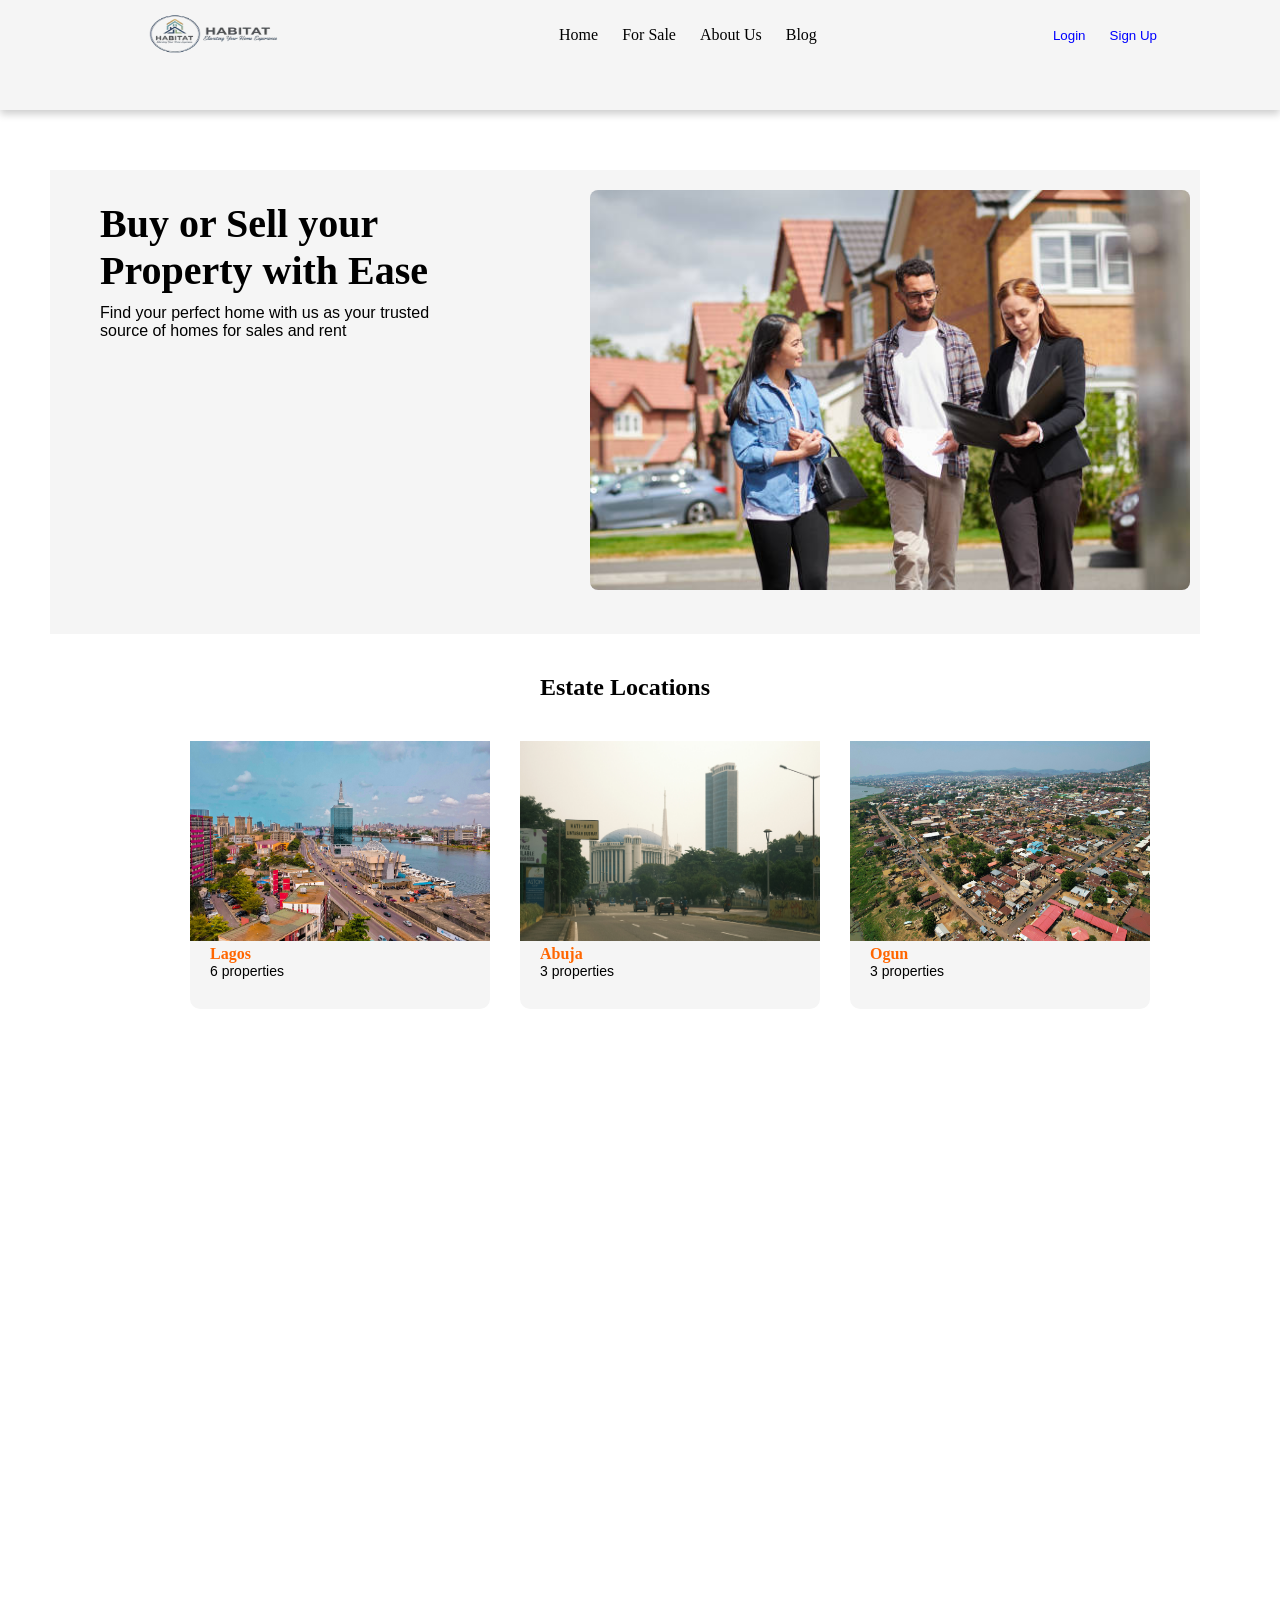
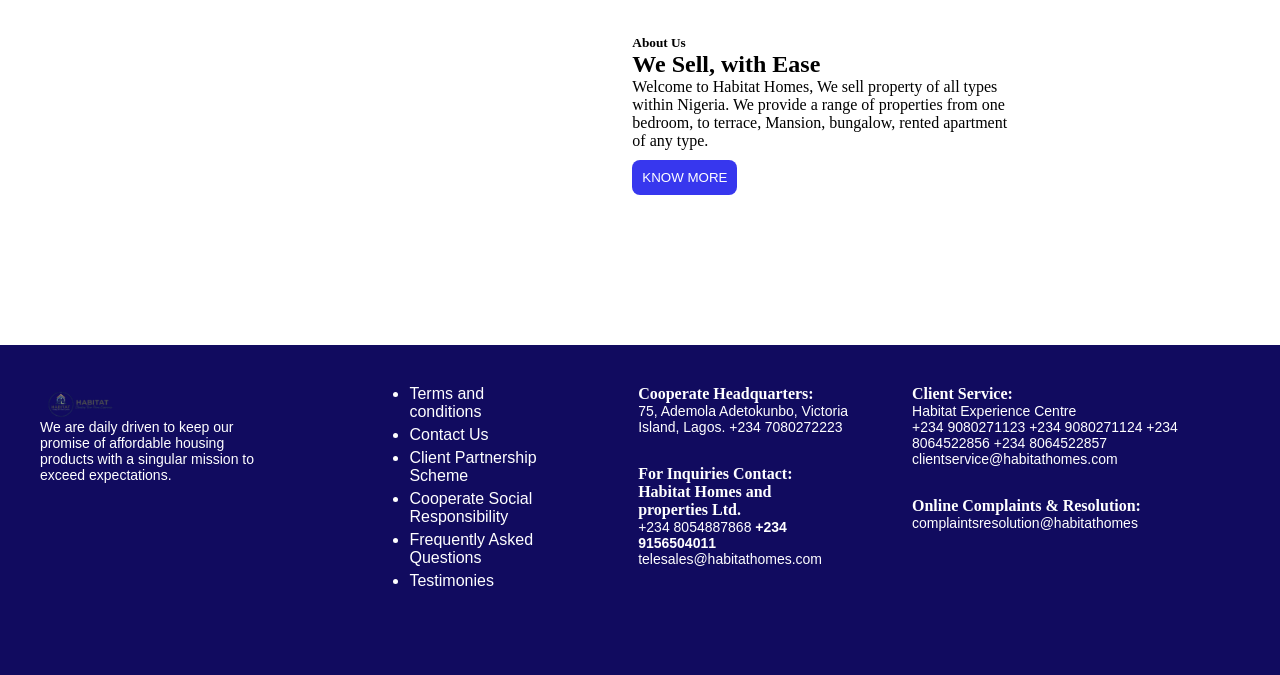
==== index.html @ efdb1add "first commit" ====
<!DOCTYPE html>
<html lang="en">

<head>
  <meta charset="UTF-8">
  <meta name="viewport" content="width=device-width, initial-scale=1.0">
  <title>HABITAT</title>
  <link rel="icon" href="Images/real_estate-removebg-preview.png">
  <link href="https://unpkg.com/aos@2.3.1/dist/aos.css" rel="stylesheet">
  <link rel="stylesheet" href="style.css">
</head>

<body>


  <nav class="navbar">
    <img src="Images/real_estate-removebg-preview.png" alt="">
    <ul>
      <li><a href="index.html">Home</a></li>
      <li><a href="#For Sale">For Sale</a></li>
      <li><a href="#About Us">About Us</a></li>
      <li><a href="blog.html">Blog</a></li>
    </ul>
    <div class="div">
      <img src="Images/icon-hamburger.svg" alt="">
      <button><a href="login.html">Login</a></button>
      <button><a href="signup.html">Sign Up</a></button>
    </div>
  </nav>

  <header class="header">
    <div  data-aos="fade-right" data-aos-duration="3000">
      <h1>Buy or Sell your Property with Ease</h1>
      <p>Find your perfect home with us as your trusted source of homes for sales and rent</p>
    </div>
    <a href=""><img src="Images/istockphoto-1481643677-612x612.jpg" alt="" data-aos="zoom-in" data-aos-duration="3000"></a>
  </header>

  <section class="Estate">
    <h1 id="For Sale">Estate Locations</h1>

    <main data-aos="fade-up" data-aos-duration="3000">
      <div>
        <a href="lagos.html"><img src="Images/nupo-deyon-daniel-67ruAEYmp4c-unsplash.jpg" alt=""></a>
        <h4>Lagos</h4>
        <p>6 properties</p>
      </div>

      <div>
        <a href="abuja.html"><img src="Images/david-kristianto-0sH-Owht5fI-unsplash.jpg" alt=""></a>
        <h4>Abuja</h4>
        <p>3 properties</p>
      </div>


      <div>
        <a href="ogun.html"><img src="Images/mathias-owa-martins-2mbQ1sxVZ0Q-unsplash.jpg" alt=""></a>
        <h4>Ogun</h4>
        <p>3 properties</p>
      </div>
    </main>

    <main data-aos="fade-up"
     data-aos-anchor-placement="bottom-bottom" data-aos-duration="3000">
      <div>
        <a href="oyo.html"><img src="Images/bouy-moon-1UuPDhQAdTY-unsplash.jpg" alt=""></a>
        <h4>Oyo</h4>
        <p>3 properties</p>
      </div>


      <div>
        <a href="osun.html"><img src="Images/virgyl-sowah-E9NPWGBXM9o-unsplash.jpg" alt=""></a>
        <h4>Osun</h4>
        <p>3 properties</p>
      </div>


      <div>
        <a href="ekiti.html"><img src="Images/falaq-lazuardi-L0lNGSWO5GY-unsplash.jpg" alt=""></a>
        <h4>Ekiti</h4>
        <p>3 properties</p>
      </div>

    </main>

    <main data-aos="fade-up"
     data-aos-anchor-placement="bottom-bottom" data-aos-duration="3000">
      <div>
        <a href="nasarawa.html"><img src="Images/francis-tokede-YHlNW7tD_mY-unsplash.jpg" alt=""></a>
        <h4>Nasarawa</h4>
        <p>1 property</p>
      </div>

      <div>
        <a href="niger.html"><img src="Images/eswatini-photography-Yz4921LG_4A-unsplash.jpg" alt=""></a>
        <h4>Niger</h4>
        <p>1 property</p>
      </div>

      <div>
        <a href="jos.html"><img src="Images/gleive-marcio-rodrigues-de-souza-d_6Myrg5FQU-unsplash.jpg" alt=""></a>
        <h4>Jos</h4>
        <p>1 property</p>
      </div>
    </main>
  </section>

  <article class="article" id="About Us">
    <img src="Images/avi-waxman-f9qZuKoZYoY-unsplash.jpg" alt="" class="img2" data-aos="fade-right"
     data-aos-offset="300"
     data-aos-easing="ease-in-sine" data-aos-duration="3000">
    <div>
      <h5>About Us</h5>
      <h2>We Sell, with Ease</h2>
      <p>Welcome to Habitat Homes, We sell property of all types within Nigeria.
      We provide a range of properties from one bedroom, to terrace, Mansion, bungalow, rented apartment of any type.</p>

      <button><a href="">KNOW MORE</a></button>
    </div>

  </article>

  <footer class="footer">
    <main>
      <div>
        <img src="Images/real_estate-removebg-preview.png" alt="" class="logo">
        <!-- <p>© 2024 HABITAT. All rights reserved.</p> -->
        <p class="p">We are daily driven to keep our promise of affordable housing products with a singular mission to
          exceed expectations.</p>
      </div>

      <div>
        <ul>
          <li><a href="">Terms and conditions</a></li>
          <li><a href="">Contact Us</a></li>
          <li><a href="">Client Partnership Scheme</a></li>
          <li><a href="">Cooperate Social Responsibility</a></li>
          <li><a href="">Frequently Asked Questions</a></li>
          <li><a href="">Testimonies</a></li>
        </ul>
      </div>

      <div>
        <h4>Cooperate Headquarters:</h4>
        <p>75, Ademola Adetokunbo, Victoria Island, Lagos. +234 7080272223</p>

        <h4 class="h4">For Inquiries Contact: Habitat Homes and properties Ltd.</h4>
        <p>+234 8054887868 <b>+234 9156504011</b> <br>
          telesales@habitathomes.com</p>
      </div>

      <div>
        <h4>Client Service:</h4>
        <p>Habitat Experience Centre</p>
        <p>+234 9080271123 +234 9080271124
          +234 8064522856 +234 8064522857 clientservice@habitathomes.com</p>

        <h4 class="h4">Online Complaints & Resolution:</h4>
        <p>complaintsresolution@habitathomes</p>
      </div>
    </main>
  </footer>

  <script src="https://unpkg.com/aos@2.3.1/dist/aos.js"></script>
  <script>
    AOS.init();
  </script>
</body>
</html>
---- style.css ----
* {
  margin: 0;
  padding: 0;
  box-sizing: border-box; 
}


.navbar ul li {
  list-style: none;
  display: inline;
  padding-left: 20px;
}

.navbar ul li a{
  text-decoration: none;
  color: black;
}

.navbar ul li a:hover {
  color: rgb(92, 11, 95);
  background-color: whitesmoke;
  padding: 10px;
}

.navbar img {
  width: 200px;
  height: 150px;
}

.navbar .div img {
  display: none;
}

.navbar {
  display: flex;
  justify-content: space-around;
  align-items: center;
  margin-top: -40px;
  background-color: whitesmoke;
  box-shadow: 0 4px 8px 0 rgba(0, 0, 0, 0.2);
  position: fixed;
  top: 0;
   z-index: 1;
  width: 100%;
  padding-bottom: -50px;
}

.navbar .div button a {
  text-decoration: none;
  color: blue;
  padding: 10px;
}

.navbar .div button a:hover {
  color: white;
  background-color: blue;
  border-radius: 10px;
  padding: 10px;
  text-transform: uppercase;
} 

.navbar .div button {
  border: none;
  background: none;
  border-radius: 10px;
}

.header {
  display: flex;
background-color:  whitesmoke;
margin-left: 50px;
margin-top: 170px;
margin-right: 80px;
padding-bottom: 40px;
}


.header h1 {
  width: 70%;
  font-size: 40px;
  margin-left: 50px; 
  margin-top: 30px;
}

.header p {
  margin-left: 50px;
  margin-top: 10px;
  font-family:'Segoe UI', Tahoma, Geneva, Verdana, sans-serif;
  width: 70%;
}

.header img {
  width: 600px;
  margin-top: 20px;
  border-radius: 8px;
  margin-left: 20px;
  margin-right: 10px;
}

.Estate main{
  display: flex;
  margin-top: 10px;
  margin-left: 190px;
}

.Estate main div h4 {
  padding-left: 20px;
  color: rgb(255, 102, 0);
}

.Estate main div p {
  padding-left: 20px;
  padding-bottom: 10px;
  font-family:Arial, Helvetica, sans-serif;
  font-size: 14px;
}
.Estate h1 {
  margin-bottom: 40px;
  margin-top: 40px;
  margin-left: 540px;
  width: 100%;
  font-family: Georgia, 'Times New Roman', Times, serif;
}

.Estate div {
  background-color: whitesmoke;
  /* margin-top: 70px; */
  margin-right: 30px;
  padding-bottom: 20px;
  border-radius: 10px;
}

.Estate img {
  width: 300px;
  height: 200px;
}

.article {
  display:flex;

}

.article .img2 {
  width: 600px;
  height: 300px;
  margin-left: 190px;
  margin-top: 40px;
}

.article div {
  margin-top: 70px;
  margin-left: 20px;
}

.article div p{
  width: 60%;
  margin-bottom:10px;
  font-family:'Times New Roman', Times, serif;
}

.article div button {
  border: none;
  background-color: rgb(55, 55, 238);
  border-radius: 8px;
  padding: 10px;
}

.article div button a {
  text-decoration: none;
  color: white;
}

.footer {
  background-color: rgb(17, 11, 95);
  color: white;
  /* text-align: center; */
  padding-bottom: 80px;
  margin-top: 40px;
}

.logo {
  width: 100px;
  /* background-color: white; */
  margin-left: 30px;
  margin-top: -30px;
}

.footer main div .p {
  width: 70%;
  font-size: 14px;
  margin-left: 40px;
  margin-top: -40px;
}

.footer main {
  display: flex;
  justify-content: space-around;
}

.footer main div p {
  font-family: 'Segoe UI', Tahoma, Geneva, Verdana, sans-serif;
  width: 120%;
  font-size: 14px;
}

.footer main div ul li {
  padding-bottom: 5px;
  font-family:'Segoe UI', Tahoma, Geneva, Verdana, sans-serif;
  font-size: 16px;
  width: 120%;
  
}

.footer main div ul li a {
  text-decoration: none;
  color: white;
  margin-right: 40px;
  margin-top: 40px;
}

.footer main div {
  margin-top: 40px;
  padding-right: 90px;
}

.footer main div .h4 {
  margin-top: 30px;
  font-family:Cambria, Cochin, Georgia, Times, 'Times New Roman', serif;
}

.footer main div h4 {
  font-family:Cambria, Cochin, Georgia, Times, 'Times New Roman', serif;
}

@media only screen and (max-width:850px) {
 
  

  .navbar ul li {
    display: none;
  }

  .navbar .div img {
    display: inline;
    width: 15px;
    height: 15px;
  }

  .header {
    flex-direction: column-reverse;
    background-color: white
  }

  .header h1 {
    width: 120%;
    font-size: 36px;
    margin-left: -10px;
  }

  .header p {
    margin-left: -20px;
    width: 120%;
  }
  .header img {
    width:380px;
    height: 380px;
    margin-left: -40px;
  }

  .Estate main {
    flex-direction: column;
  }

  .Estate h1 {
    margin-top: -5px;
    /* margin-left: -10px; */
    margin-left: 30px;
  }

  .Estate main div {
    margin-left: -150px;
    margin-bottom: 20px;
  }

  .Estate div img {
    width: 350px;
  }

  .article {
    flex-direction: column;
  }

  .article div p {
    width: 90%;
  }

  .article .img2 {
    width: 460px;
    margin-left: -100px;
  }

  .footer main {
    flex-direction: column;
    text-align: center;
    margin-left: 50px;
  }

  .footer main div ul li {
    list-style: none;
  }
}
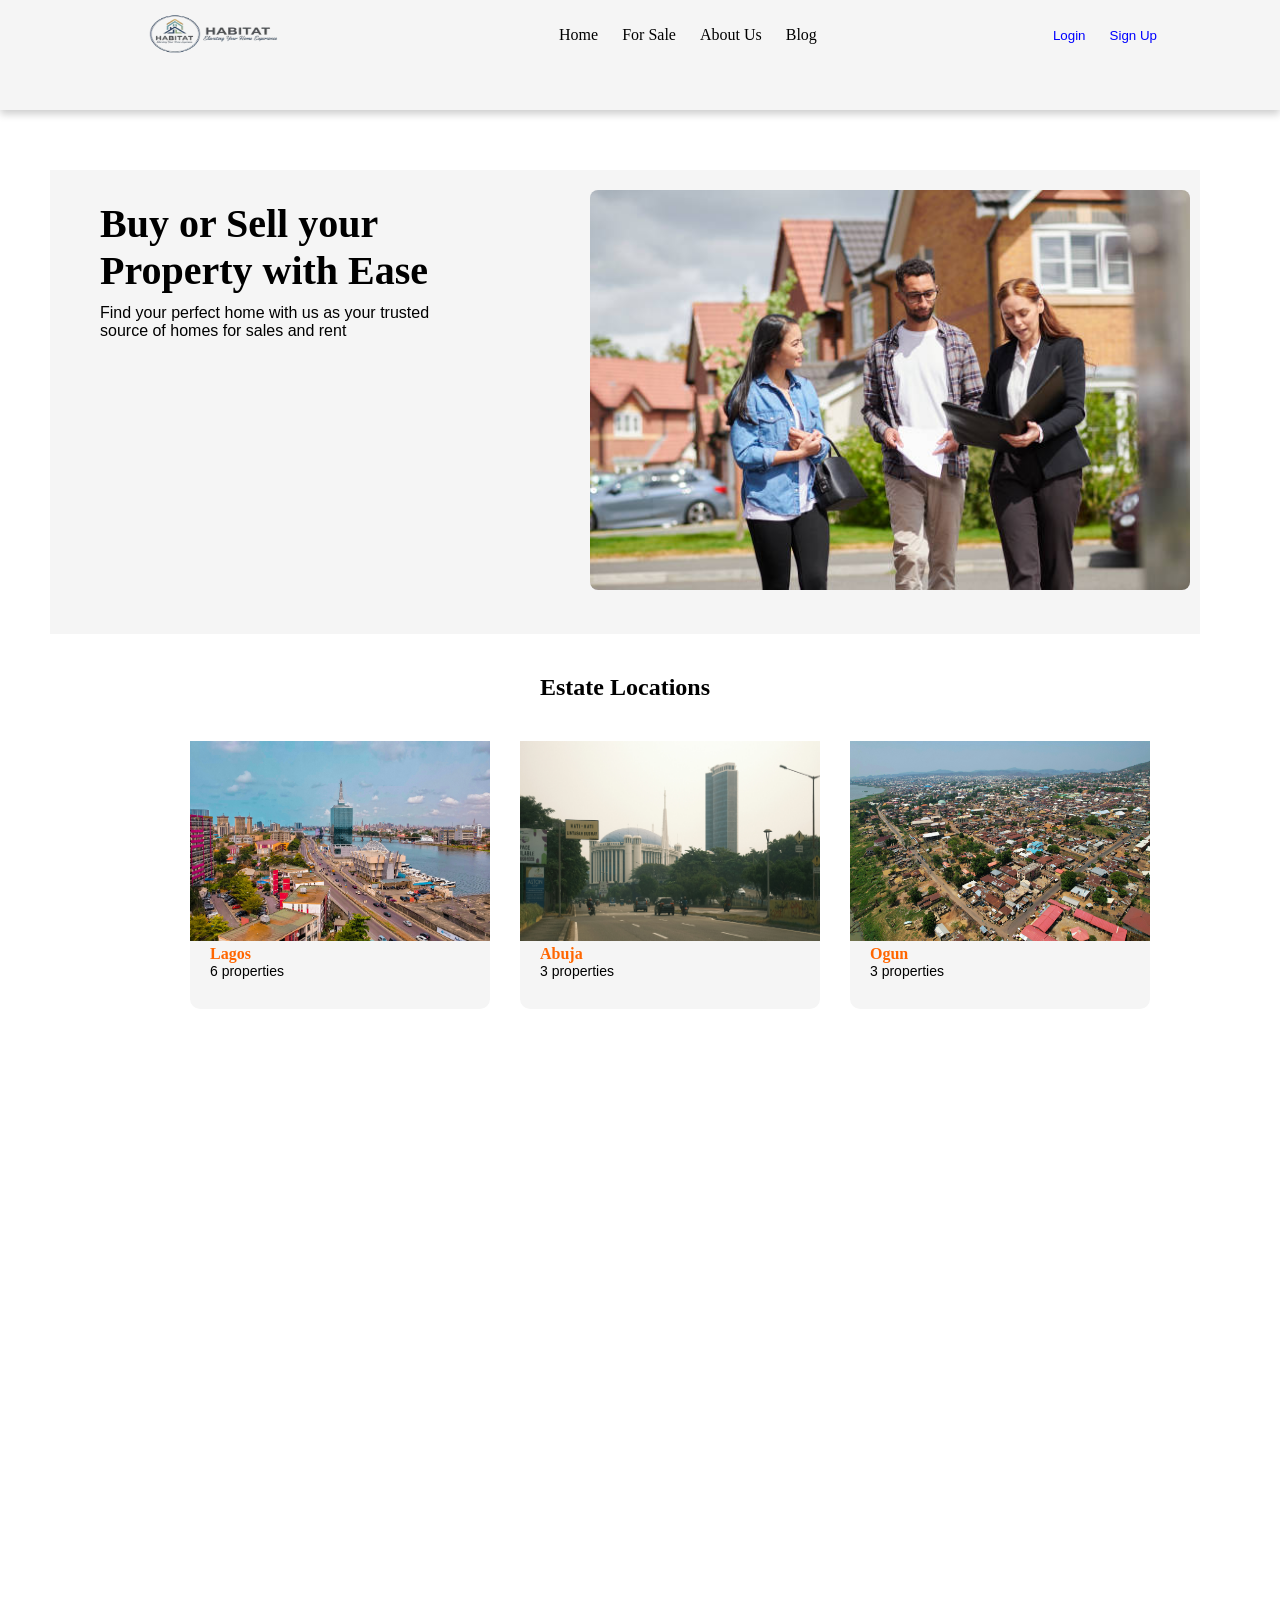
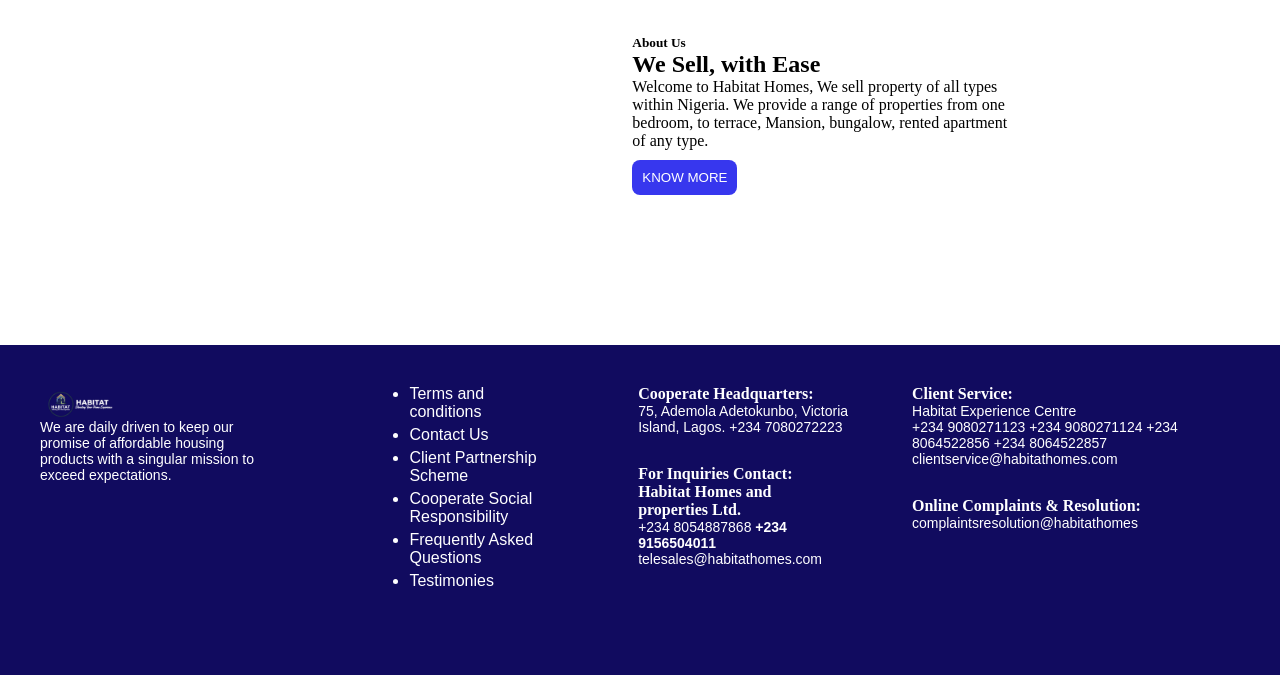
==== commit f8430a23: "changed" ====
--- a/index.html
+++ b/index.html
@@ -124,7 +124,7 @@
   <footer class="footer">
     <main>
       <div>
-        <img src="Images/real_estate-removebg-preview.png" alt="" class="logo">
+        <img src="Images/logo_white-removebg-preview.png" alt="" class="logo">
         <!-- <p>© 2024 HABITAT. All rights reserved.</p> -->
         <p class="p">We are daily driven to keep our promise of affordable housing products with a singular mission to
           exceed expectations.</p>
--- a/style.css
+++ b/style.css
@@ -295,8 +295,8 @@
   }
 
   .article .img2 {
-    width: 460px;
-    margin-left: -100px;
+    width: 380px;
+    margin-left: 20px;
   }
 
   .footer main {
@@ -305,6 +305,10 @@
     margin-left: 50px;
   }
 
+  .footer .logo {
+ margin-left: -50px;
+  }
+
   .footer main div ul li {
     list-style: none;
   }
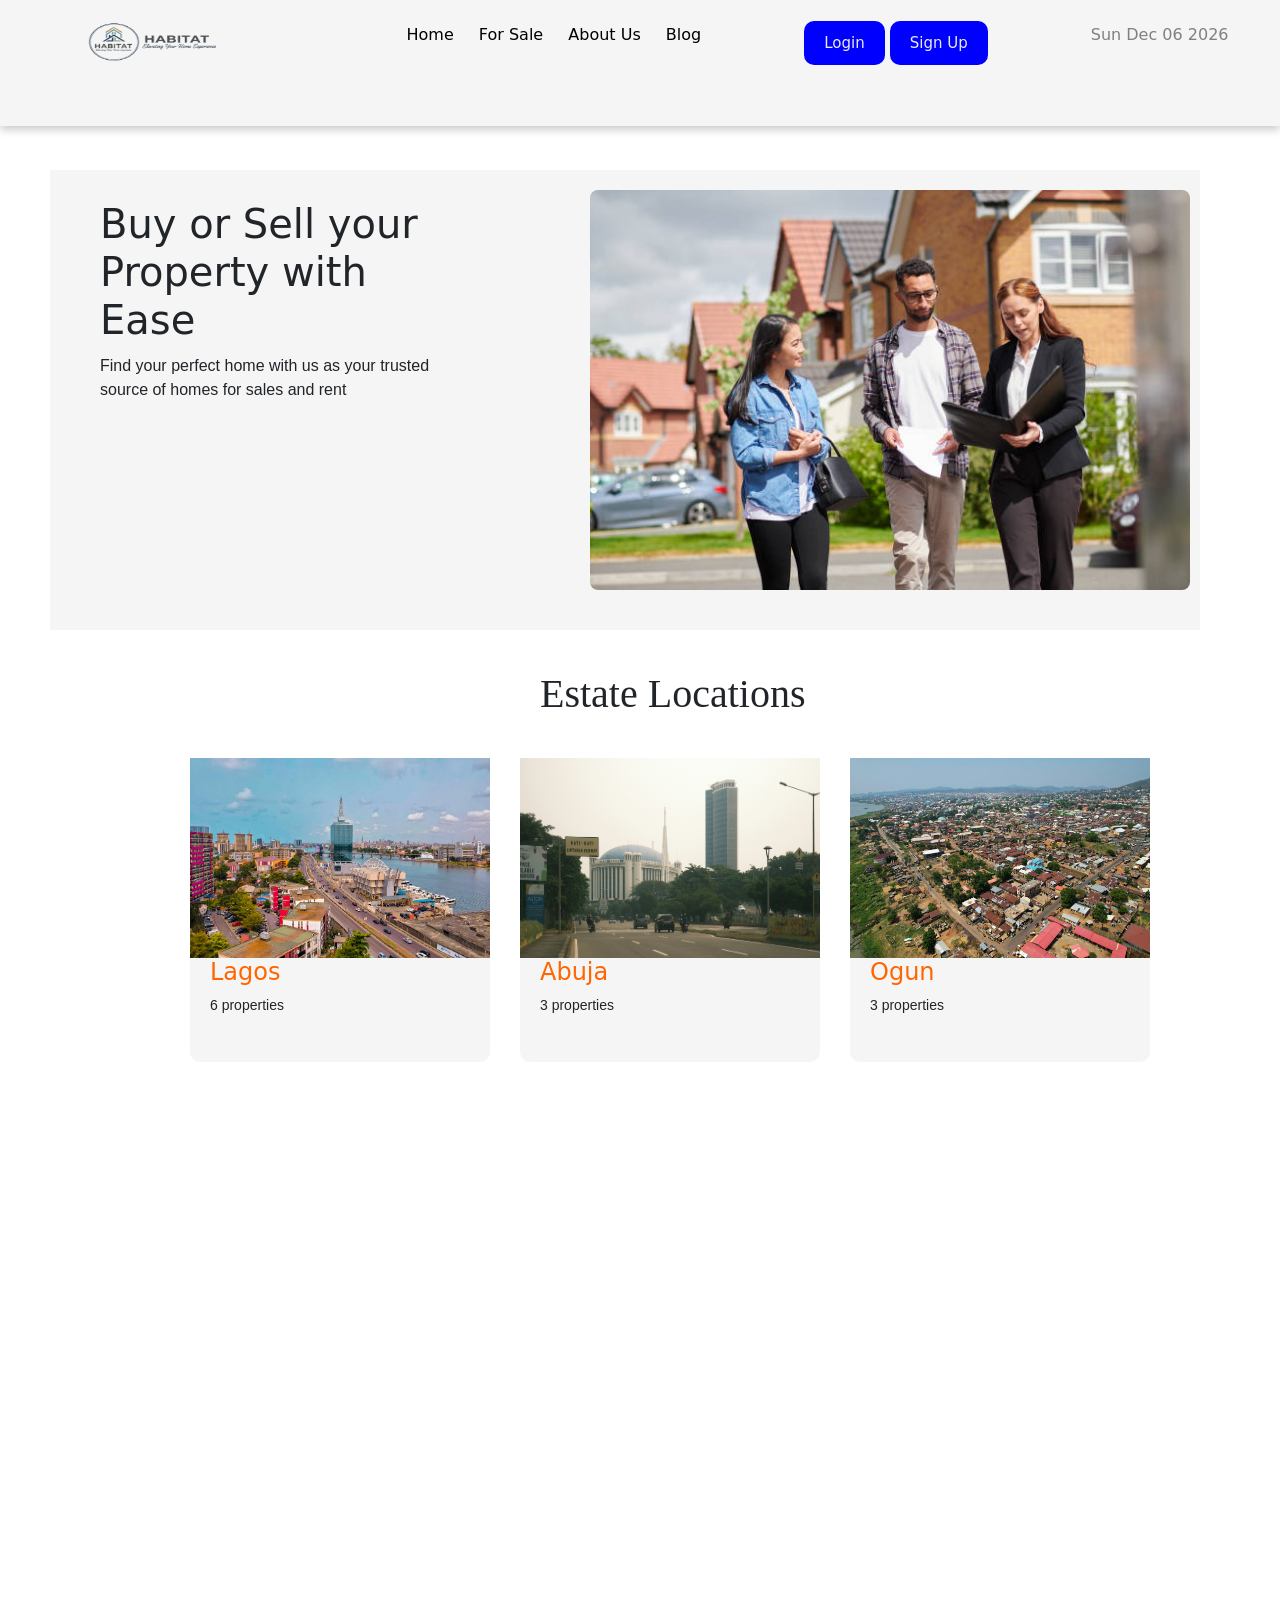
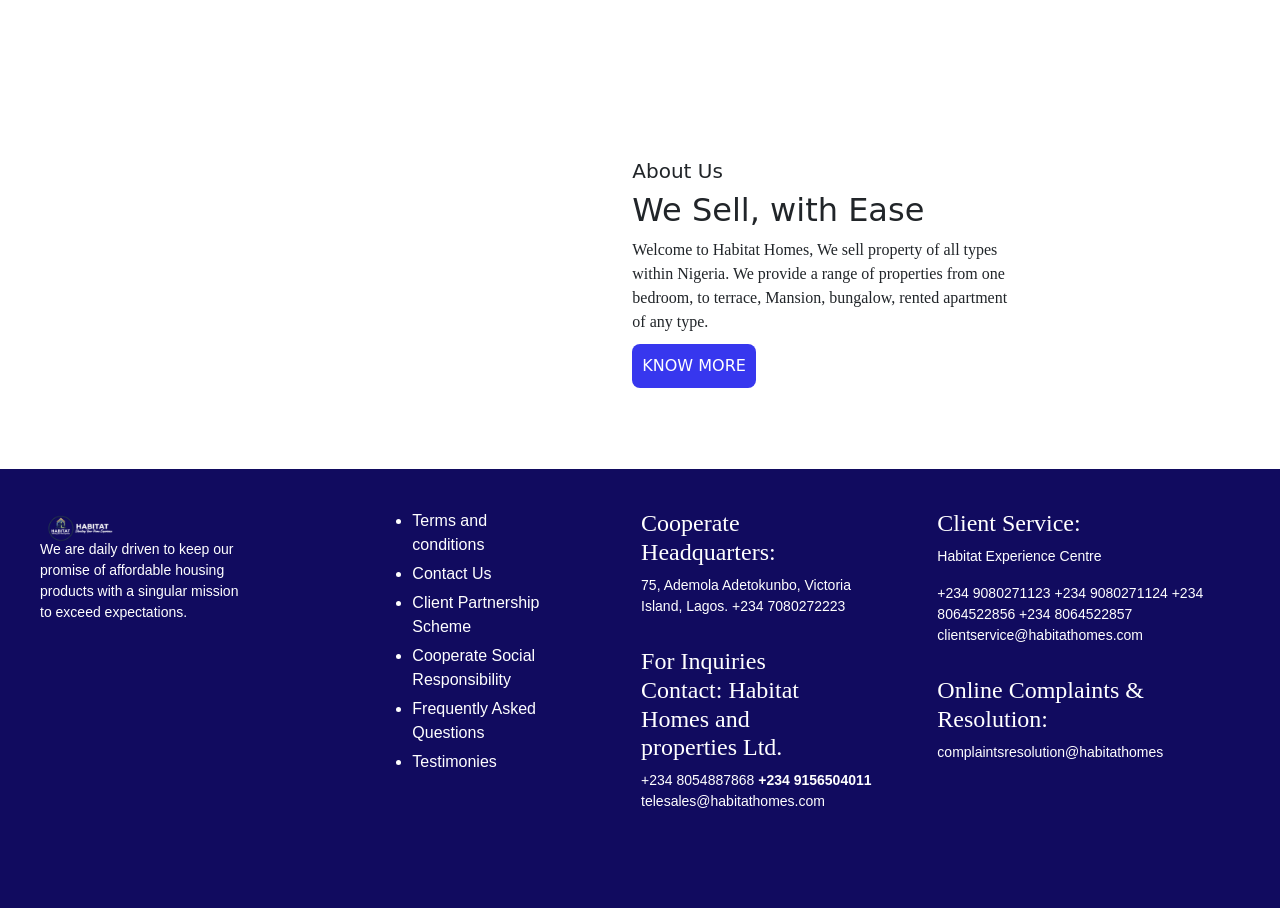
==== commit 153430ab: "changed" ====
--- a/index.html
+++ b/index.html
@@ -6,6 +6,7 @@
   <meta name="viewport" content="width=device-width, initial-scale=1.0">
   <title>HABITAT</title>
   <link rel="icon" href="Images/real_estate-removebg-preview.png">
+    <link href="https://cdn.jsdelivr.net/npm/bootstrap@5.3.8/dist/css/bootstrap.min.css" rel="stylesheet">
   <link href="https://unpkg.com/aos@2.3.1/dist/aos.css" rel="stylesheet">
   <link rel="stylesheet" href="style.css">
 </head>
@@ -25,8 +26,51 @@
       <img src="Images/icon-hamburger.svg" alt="">
       <button><a href="login.html">Login</a></button>
       <button><a href="signup.html">Sign Up</a></button>
-    </div>
+       
+    </div>
+    <p id="date"></p>
   </nav>
+
+  
+  <!-- navbar starts here  -->
+  <!-- <nav class="navbar navbar-expand-lg bg-success fixed-top z-index-1">
+    <div class="container-fluid">
+
+      <a class="navbar-brand text-light" href="#Home">DAMOLA</a>
+      <button class="navbar-toggler" type="button" data-bs-toggle="collapse" data-bs-target="#navbarSupportedContent"
+        aria-controls="navbarSupportedContent" aria-expanded="false" aria-label="Toggle navigation">
+        <span class="navbar-toggler-icon"></span>
+      </button>
+      <div class="collapse navbar-collapse" id="navbarSupportedContent">
+        <ul class="navbar-nav me-auto mb-2 mb-lg-0">
+          <li class="nav-item">
+            <a class="nav-link active text-light" aria-current="page" href="#Home">Home</a>
+          </li>
+          <li class="nav-item">
+            <a class="nav-link active text-light" aria-current="page" href="#About">About</a>
+          </li>
+          <li class="nav-item">
+            <a class="nav-link text-light" href="#Skills">Skills</a>
+          </li>
+          <li class="nav-item">
+            <a class="nav-link text-light" href="#Projects">Projects</a>
+          </li>
+
+          <li class="nav-item">
+            <a class="nav-link text-light" href="#Testimonials">Testimonials</a>
+          </li>
+
+          <li class="nav-item">
+            <a class="nav-link text-light" href="#Contact">Contact Me</a>
+          </li>
+          <li class="dark-mode"> 
+          <button onclick="myFunction()"><i class="fa-solid fa-moon"></i></button>
+          </li>
+      </div>
+    </div>
+  </nav> -->
+  <!-- navbar ends here -->
+
 
   <header class="header">
     <div  data-aos="fade-right" data-aos-duration="3000">
@@ -163,6 +207,8 @@
   </footer>
 
   <script src="https://unpkg.com/aos@2.3.1/dist/aos.js"></script>
+    <script src="https://cdn.jsdelivr.net/npm/bootstrap@5.3.8/dist/js/bootstrap.bundle.min.js"></script>
+  <script src="script.js"></script>
   <script>
     AOS.init();
   </script>
--- a/style.css
+++ b/style.css
@@ -47,22 +47,21 @@
 
 .navbar .div button a {
   text-decoration: none;
-  color: blue;
+  color: rgb(235, 235, 235);
   padding: 10px;
+  font-size: 15px;
 }
 
 .navbar .div button a:hover {
-  color: white;
-  background-color: blue;
-  border-radius: 10px;
   padding: 10px;
   text-transform: uppercase;
 } 
 
 .navbar .div button {
   border: none;
-  background: none;
+  background: blue;
   border-radius: 10px;
+  padding: 10px 10px;
 }
 
 .header {
